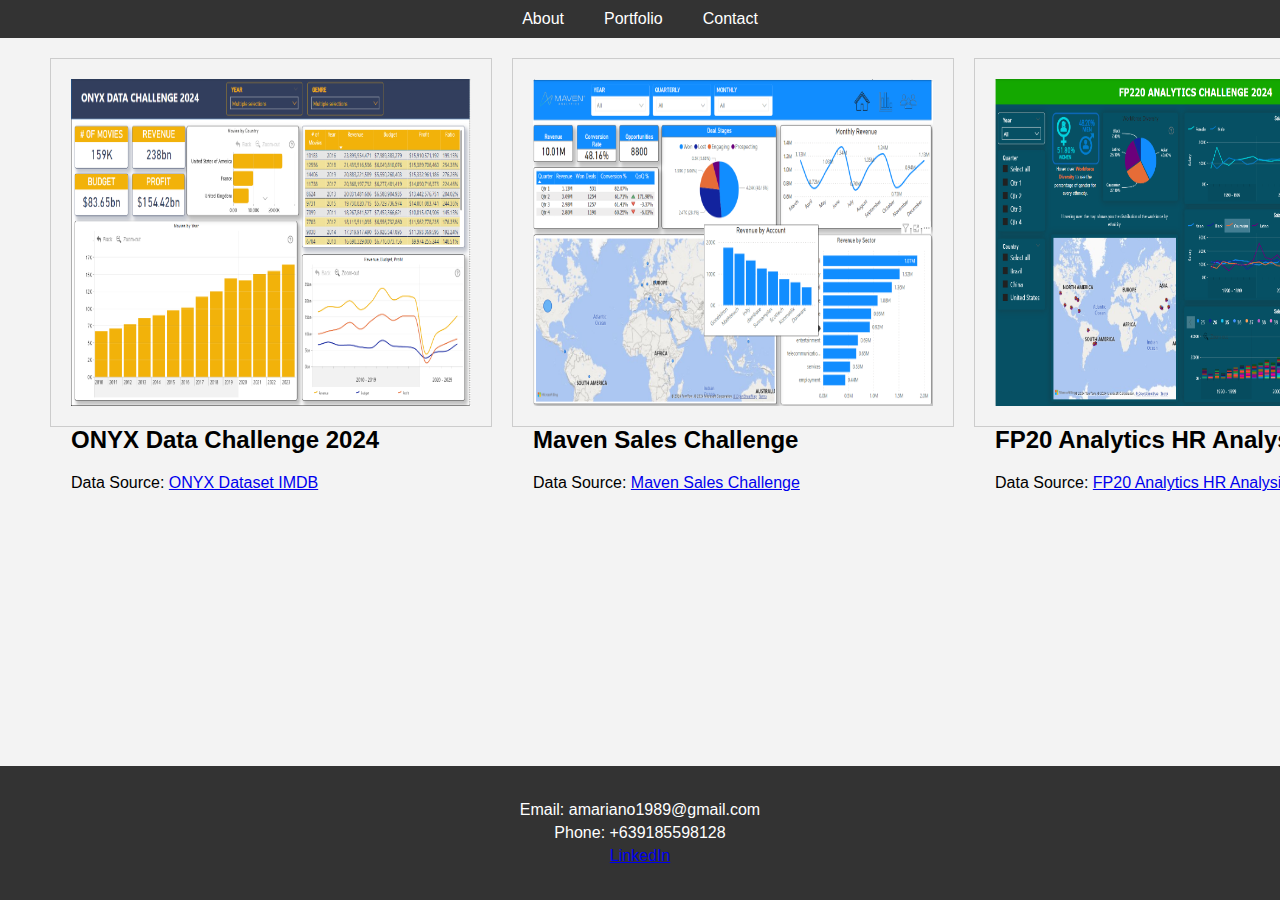
==== portfolio.html @ 812765c7 "Update portfolio.html" ====
<!DOCTYPE html>
<html lang="en">
<head>
<meta charset="UTF-8">
<meta name="viewport" content="width=device-width, initial-scale=1.0">
<title>Portfolio</title>
<link rel="preconnect" href="https://fonts.googleapis.com">
<link href="https://fonts.googleapis.com/css?family=Poppins:100,200,300,400,500,600,700,800,900" rel="stylesheet">
<link href="https://fonts.googleapis.com/css?family=Barlow+Condensed:900&display=swap" rel="stylesheet">
<link href="https://fonts.googleapis.com/css?family=Lora:400,400i,700,700i&display=swap" rel="stylesheet">
<link rel="stylesheet" href="https://cdnjs.cloudflare.com/ajax/libs/font-awesome/5.15.4/css/all.min.css">
<link rel="stylesheet" href="styles.css">
<style>
  /* Basic styling for the layout */
  body {
    font-family: Arial, sans-serif;
    margin: 0;
    padding: 0;
  }
  .portcontainer {
    max-width: 1200px;
    margin: 0 auto;
    padding: 20px;
    display: flex;
  }
  .column {
    flex: 1;
    padding: 20px;
    border: 1px solid #ccc;
    margin: 0 10px;
    box-sizing: border-box;
  }

  .column a img {
    width: 400px;
    height: 100%;
    display: block;
    margin-bottom: 10px;
  }

</style>
</head>
<body>
  
  <nav>
    <ul>
        <li class="right-align"><a href="index.html"></i>About</a></li>
        <li class="right-align"><a href="portfolio.html"></i>Portfolio</a></li>
        <li class="right-align"><a href="#"></i>Contact</a></li>
    </ul>

</nav>
<div class="portcontainer">
  <div class="column">
    <a href="https://app.powerbi.com/view?r=eyJrIjoiNDZmZGMxN2UtZDQ2YS00MDVmLTg3ODItZjY5MmI1Y2FlYTRmIiwidCI6IjQ2NTRiNmYxLTBlNDctNDU3OS1hOGExLTAyZmU5ZDk0M2M3YiIsImMiOjl9">
      <img src="/img/Onyx Data_TMDB Movies_a.png" alt="Thumbnail 1">
    </a>
      <h2>ONYX Data Challenge 2024</h2>
      <p>Data Source: <a href="https://zoomcharts.com/en/microsoft-power-bi-custom-visuals/challenges/onyx-data-april-2024">ONYX Dataset IMDB</a></p>
  </div>
  <div class="column">
    <a href="https://app.powerbi.com/view?r=eyJrIjoiOWU1ZjEzNjUtMTdiZi00YjdlLWI1Y2QtNGUwZDk5MWJjNzMzIiwidCI6ImRmODY3OWNkLWE4MGUtNDVkOC05OWFjLWM4M2VkN2ZmOTVhMCJ9">
        <img src="/img/maven_dashboard.png" alt="Thumbnail 2">
      </a>
        <h2>Maven Sales Challenge</h2>
        <p>Data Source: <a href="https://zoomcharts.com/en/microsoft-power-bi-custom-visuals/challenges/fp20-analytics-april-2024">Maven Sales Challenge</a></p>
  </div>
  <div class="column">
    <a href="https://app.powerbi.com/view?r=eyJrIjoiMTRhYTM0YWItOGU1Yy00MDM3LTk1NTEtMjEwYmY5NmVhZDI1IiwidCI6ImRmODY3OWNkLWE4MGUtNDVkOC05OWFjLWM4M2VkN2ZmOTVhMCJ9">
        <img src="/img/FP20_HR_Analysis.png" alt="Thumbnail 3">
      </a>
        <h2>FP20 Analytics HR Analysis</h2>
        <p>Data Source: <a href="https://zoomcharts.com/en/microsoft-power-bi-custom-visuals/challenges/fp20-analytics-april-2024">FP20 Analytics HR Analysis</a></p>
  </div>
</div>
  
 <footer>
        <div class="container">
            <p>Email: amariano1989@gmail.com</p>
            <p>Phone: +639185598128</p>
            <p><a href="https://www.linkedin.com/in/angelito-mariano">LinkedIn</a></p>
        </div>
    </footer>
</body>
</html>
---- styles.css ----
/* Navigation Menu */
nav {
    background-color: #333;
    padding: 10px 20px;
    display: flex;
    justify-content: center;
    align-items: center;
}

nav ul {
    list-style: none;
    margin: 0;
    padding: 0;
    display: flex;
    align-items: center;
}

nav ul li {
    margin-left: 20px;
}

nav ul li:first-child {
    margin-left: 0;
}

nav ul li a {
    color: #fff;
    text-decoration: none;
    padding: 10px;
}

nav ul li a:hover {
    background-color: #555;
}

/* Toggle Section */
.toggle-section {
    display: flex;
    align-items: center;
    cursor: pointer; /* Add cursor pointer for better UX */
}

.toggle-icon {
    margin-right: 5px;
}




/*###################################################################*/
body {
    font-family: Arial, sans-serif;
    margin: 0;
    padding: 0;
    background-color: #f3f3f3;
}

.container {
    max-width: 800px;
    margin: 0 auto;
    padding: 20px;
}

header {
    background-color: #333;
    color: #fff;
    padding: 20px 0;
    text-align: center;
}

header h1 {
    margin: 0;
}

header p {
    margin: 5px 0;
}

section {
    margin-bottom: 30px;
}

section h2 {
    margin-top: 0;
}

footer {
    background-color: #333;
    color: #fff;
    text-align: center;
    padding: 10px 0;
    position: fixed;
    bottom: 0;
    width: 100%;
}

footer p {
    margin: 5px 0;
}
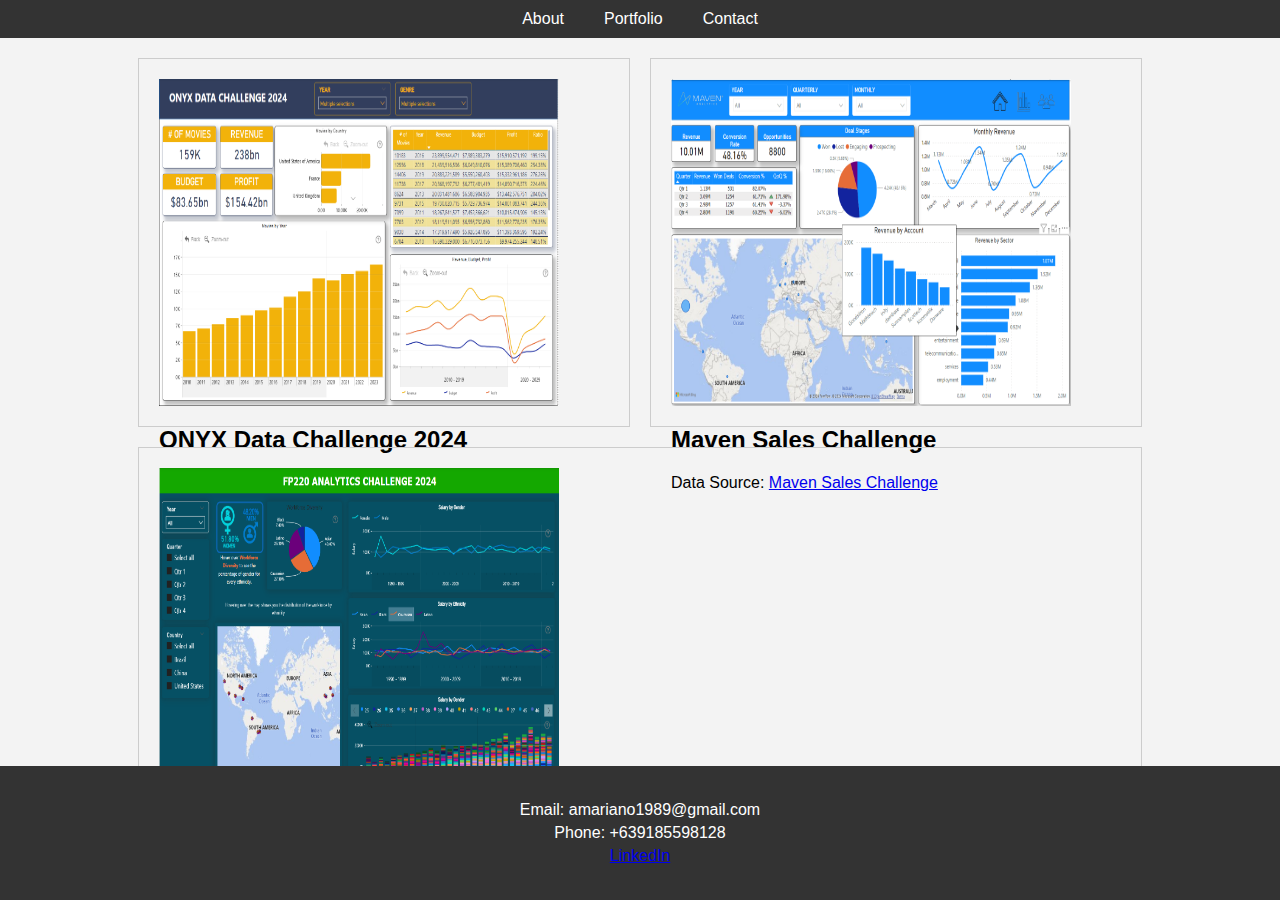
==== commit 9a169b82: "Update portfolio.html" ====
--- a/portfolio.html
+++ b/portfolio.html
@@ -18,17 +18,19 @@
     padding: 0;
   }
   .portcontainer {
-    max-width: 1200px;
-    margin: 0 auto;
+    max-width: 80%;
+    margin: auto; /* Center the container horizontally */
     padding: 20px;
     display: flex;
+    flex-wrap: wrap; /* Allow columns to wrap */
   }
   .column {
-    flex: 1;
+    flex: 1 1 300px; /* Minimum width of 300px for each column */
     padding: 20px;
     border: 1px solid #ccc;
     margin: 0 10px;
     box-sizing: border-box;
+    margin-bottom: 20px; /* Add margin between columns */
   }
 
   .column a img {
@@ -37,7 +39,13 @@
     display: block;
     margin-bottom: 10px;
   }
-
+  
+ /* Media query for smaller screens */
+  @media screen and (max-width: 768px) {
+    .column {
+      flex-basis: calc(100% - 20px); /* Take up full width with margin */
+    }
+  }
 </style>
 </head>
 <body>
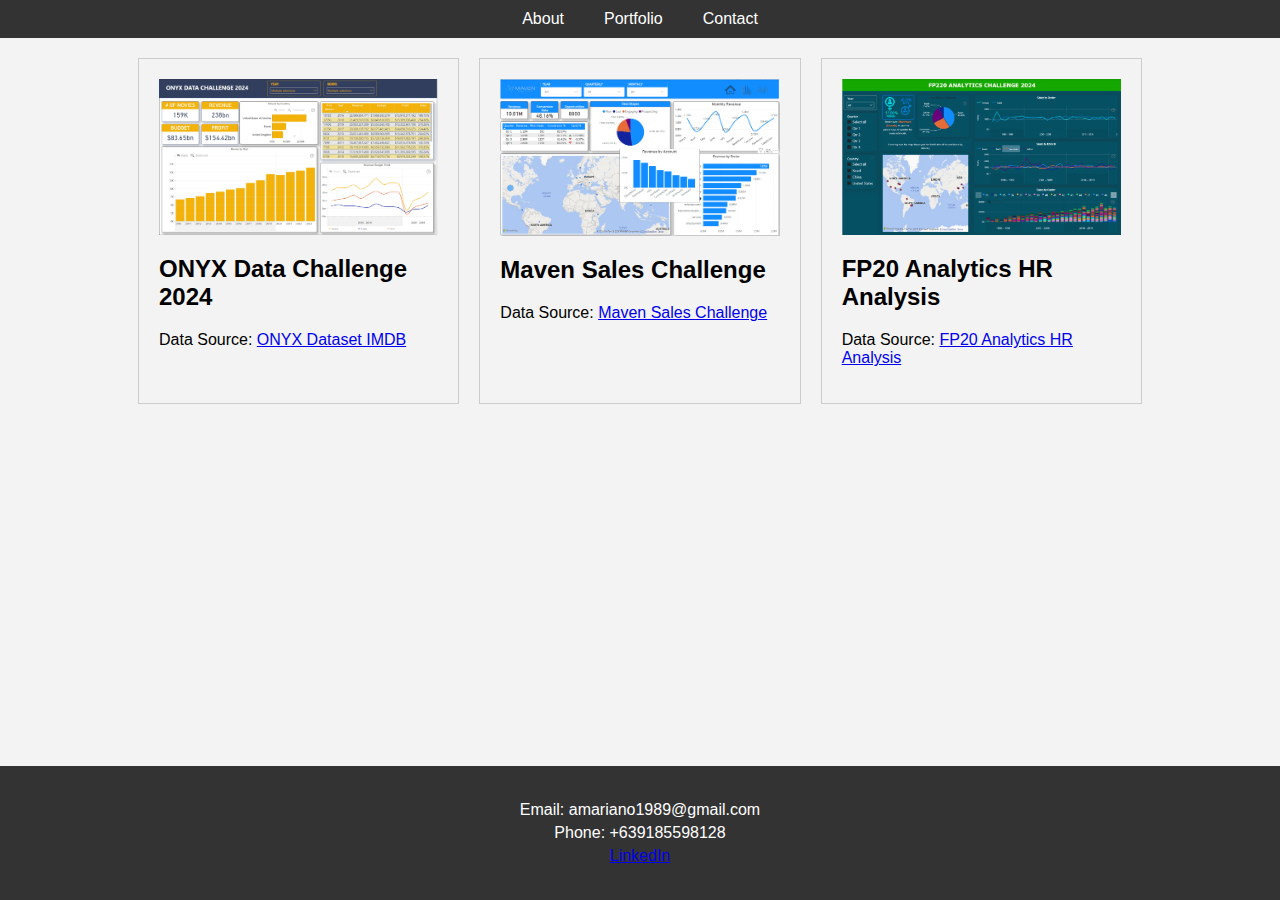
==== commit f8ee9614: "Update portfolio.html" ====
--- a/portfolio.html
+++ b/portfolio.html
@@ -34,8 +34,8 @@
   }
 
   .column a img {
-    width: 400px;
-    height: 100%;
+    width: 100%;
+    height: auto;
     display: block;
     margin-bottom: 10px;
   }
@@ -50,14 +50,14 @@
 </head>
 <body>
   
-  <nav>
+<nav>
     <ul>
         <li class="right-align"><a href="index.html"></i>About</a></li>
         <li class="right-align"><a href="portfolio.html"></i>Portfolio</a></li>
         <li class="right-align"><a href="#"></i>Contact</a></li>
     </ul>
+</nav>
 
-</nav>
 <div class="portcontainer">
   <div class="column">
     <a href="https://app.powerbi.com/view?r=eyJrIjoiNDZmZGMxN2UtZDQ2YS00MDVmLTg3ODItZjY5MmI1Y2FlYTRmIiwidCI6IjQ2NTRiNmYxLTBlNDctNDU3OS1hOGExLTAyZmU5ZDk0M2M3YiIsImMiOjl9">
@@ -66,6 +66,7 @@
       <h2>ONYX Data Challenge 2024</h2>
       <p>Data Source: <a href="https://zoomcharts.com/en/microsoft-power-bi-custom-visuals/challenges/onyx-data-april-2024">ONYX Dataset IMDB</a></p>
   </div>
+  
   <div class="column">
     <a href="https://app.powerbi.com/view?r=eyJrIjoiOWU1ZjEzNjUtMTdiZi00YjdlLWI1Y2QtNGUwZDk5MWJjNzMzIiwidCI6ImRmODY3OWNkLWE4MGUtNDVkOC05OWFjLWM4M2VkN2ZmOTVhMCJ9">
         <img src="/img/maven_dashboard.png" alt="Thumbnail 2">
@@ -73,6 +74,7 @@
         <h2>Maven Sales Challenge</h2>
         <p>Data Source: <a href="https://zoomcharts.com/en/microsoft-power-bi-custom-visuals/challenges/fp20-analytics-april-2024">Maven Sales Challenge</a></p>
   </div>
+  
   <div class="column">
     <a href="https://app.powerbi.com/view?r=eyJrIjoiMTRhYTM0YWItOGU1Yy00MDM3LTk1NTEtMjEwYmY5NmVhZDI1IiwidCI6ImRmODY3OWNkLWE4MGUtNDVkOC05OWFjLWM4M2VkN2ZmOTVhMCJ9">
         <img src="/img/FP20_HR_Analysis.png" alt="Thumbnail 3">
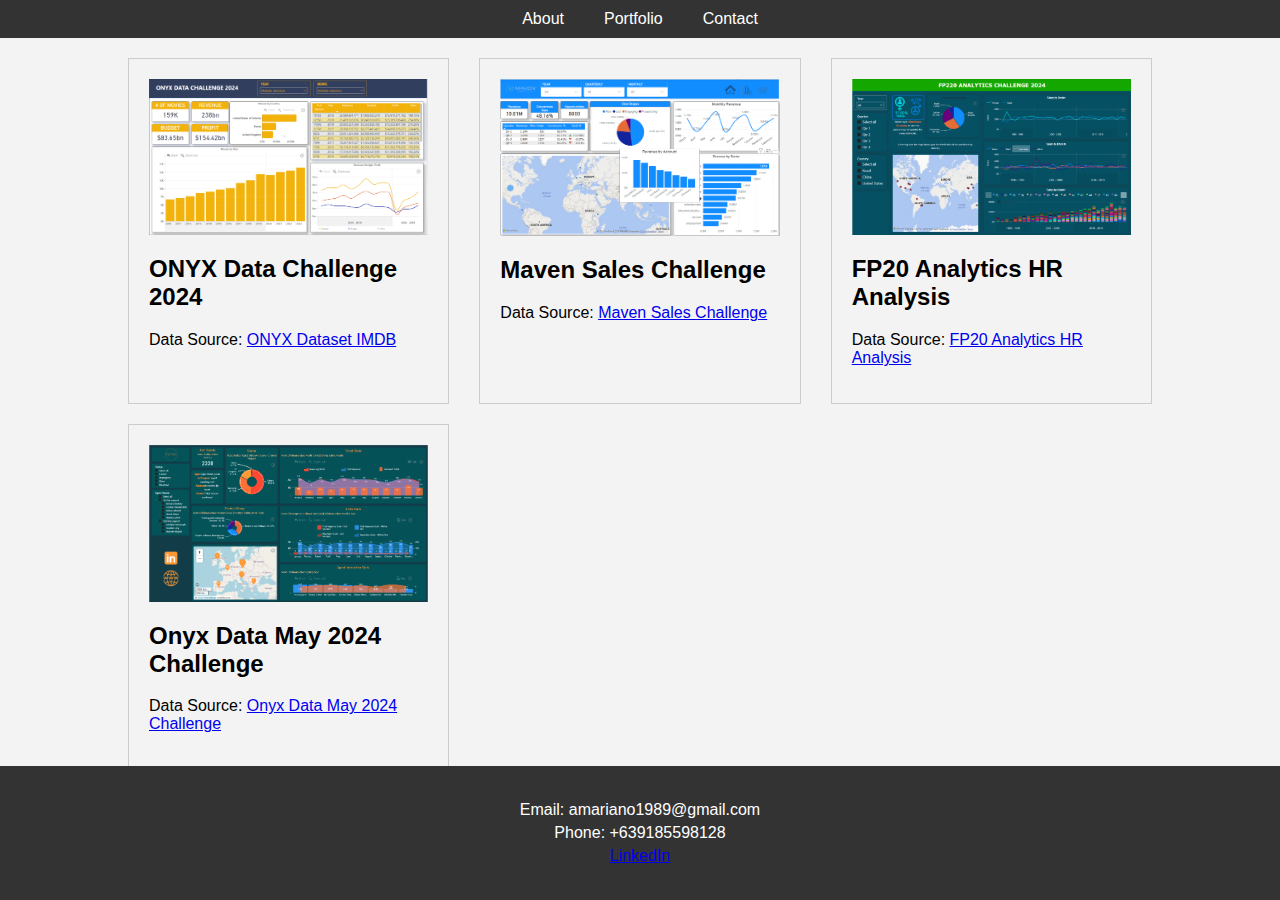
==== commit f334cca1: "Update portfolio.html" ====
--- a/portfolio.html
+++ b/portfolio.html
@@ -19,18 +19,18 @@
   }
   .portcontainer {
     max-width: 80%;
-    margin: auto; /* Center the container horizontally */
+    margin: auto;
     padding: 20px;
     display: flex;
-    flex-wrap: wrap; /* Allow columns to wrap */
+    flex-wrap: wrap;
+    justify-content: space-between; /* Distribute columns evenly */
   }
   .column {
-    flex: 1 1 300px; /* Minimum width of 300px for each column */
+    flex: 0 1 calc(33.33% - 20px); /* Maximum three columns per row with margin */
     padding: 20px;
     border: 1px solid #ccc;
-    margin: 0 10px;
     box-sizing: border-box;
-    margin-bottom: 20px; /* Add margin between columns */
+    margin-bottom: 20px;
   }
 
   .column a img {
@@ -77,10 +77,18 @@
   
   <div class="column">
     <a href="https://app.powerbi.com/view?r=eyJrIjoiMTRhYTM0YWItOGU1Yy00MDM3LTk1NTEtMjEwYmY5NmVhZDI1IiwidCI6ImRmODY3OWNkLWE4MGUtNDVkOC05OWFjLWM4M2VkN2ZmOTVhMCJ9">
-        <img src="/img/FP20_HR_Analysis.png" alt="Thumbnail 3">
+        <img src="/img/FP20_HR_Analysis.png" alt="FP20 Analytics HR Analysis">
       </a>
         <h2>FP20 Analytics HR Analysis</h2>
         <p>Data Source: <a href="https://zoomcharts.com/en/microsoft-power-bi-custom-visuals/challenges/fp20-analytics-april-2024">FP20 Analytics HR Analysis</a></p>
+  </div>
+
+  <div class="column">
+    <a href="https://app.powerbi.com/view?r=eyJrIjoiMzcwMjMyN2YtNjY2Mi00OGE4LWJiMTktNGQ5MDYxODQ2NTM1IiwidCI6ImRmODY3OWNkLWE4MGUtNDVkOC05OWFjLWM4M2VkN2ZmOTVhMCJ9">
+        <img src="/img/techport.png" alt="Onyx Data May 2024 Challenge">
+      </a>
+        <h2>Onyx Data May 2024 Challenge</h2>
+        <p>Data Source: <a href="https://zoomcharts.com/en/microsoft-power-bi-custom-visuals/challenges/onyx-data-may-2024">Onyx Data May 2024 Challenge</a></p>
   </div>
 </div>
   
